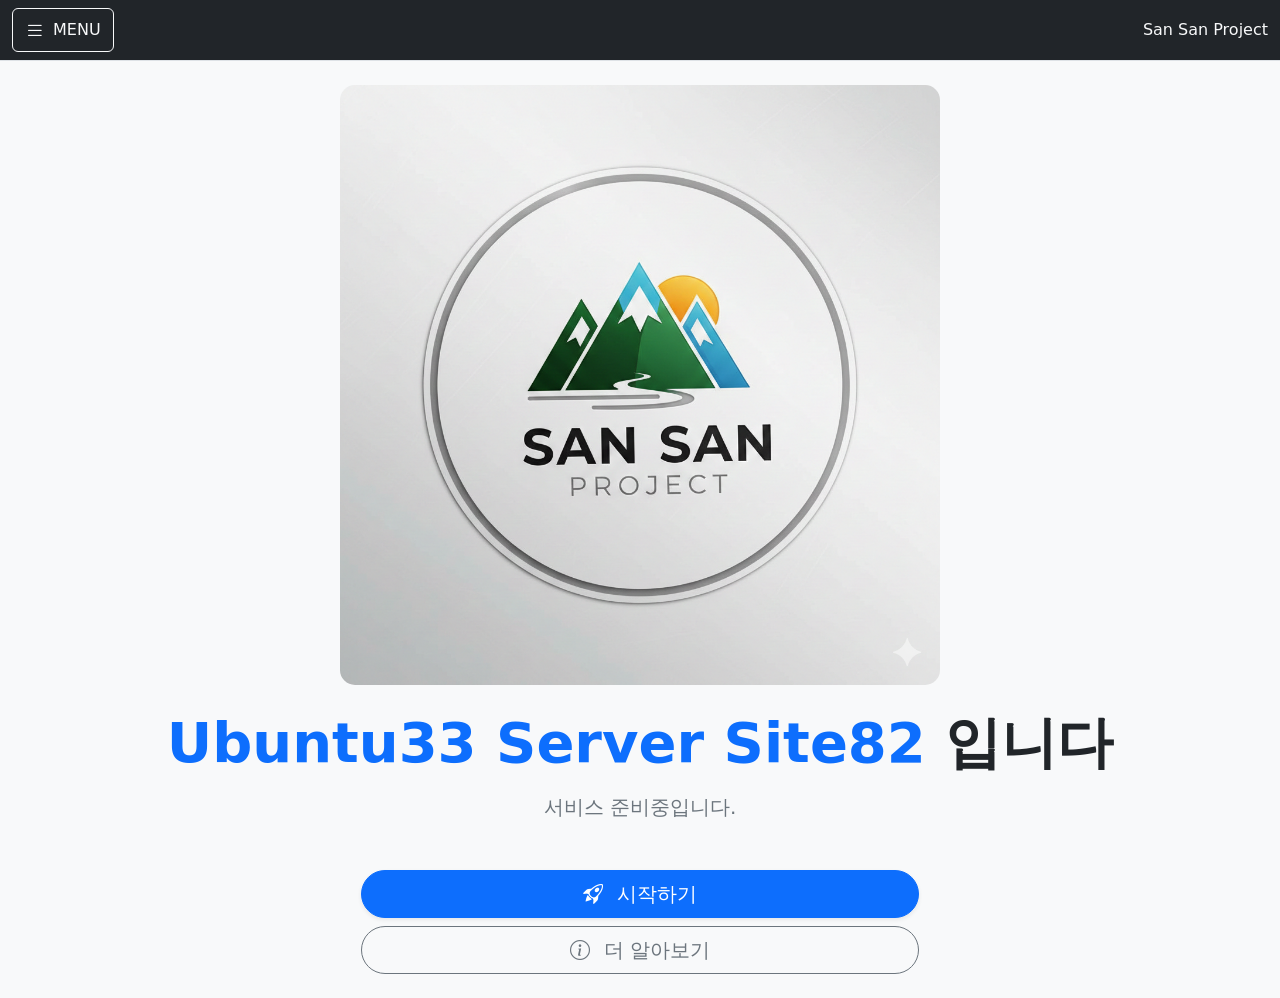
==== index.html @ 9374566d "update" ====
<!doctype html>
<html lang="ko">
<head>
  <meta charset="utf-8">
  <title>San San Project</title>
  <meta name="viewport" content="width=device-width, initial-scale=1">

  <link href="https://cdn.jsdelivr.net/npm/bootstrap@5.3.3/dist/css/bootstrap.min.css" rel="stylesheet">
  <link href="https://cdn.jsdelivr.net/npm/bootstrap-icons@1.11.3/font/bootstrap-icons.css" rel="stylesheet">
  <link href="/assets/css/style.css" rel="stylesheet">

  <style>
  </style>
</head>

<body class="bg-light">

<div id="topbar"></div>

<div class="d-flex">

  <div id="sidebar"></div>

<main class="flex-grow-1 d-flex flex-column justify-content-center align-items-center text-center p-4" style="background-color: #f8f9fa;">
  <div class="container">
    <img src="/assets/img/ssp_logo.png" alt="프로젝트 로고" class="img-fluid mb-4" style="max-width: 600px; border-radius: 15px;">
    
    <h1 class="display-4 fw-bold text-dark mb-3">
      <span class="text-primary">Ubuntu33 Server Site82</span> 입니다
    </h1>
    <p class="lead text-secondary mb-5">
      서비스 준비중입니다.
    </p>
    
    <div class="d-grid gap-2 col-6 mx-auto">
      <a href="" class="btn btn-primary btn-lg rounded-pill shadow-sm">
        <i class="bi bi-rocket-takeoff me-2"></i> 시작하기
      </a>
      <a href="" class="btn btn-outline-secondary btn-lg rounded-pill">
        <i class="bi bi-info-circle me-2"></i> 더 알아보기
      </a>
    </div>
  </div>
</main>
</div>

<script>

fetch("topbar.html")
  .then(res => res.text())
  .then(html => {
    document.getElementById("topbar").innerHTML = html;
  });

fetch("sidebar.html")
  .then(res => res.text())
  .then(html => {
    const sidebar = document.getElementById("sidebar");
    sidebar.innerHTML = html;

    // 🔥 sidebar가 DOM에 들어간 뒤 실행
    document.querySelectorAll('.nav-link').forEach(link => {
      if (link.getAttribute("href") === location.pathname.split('/').pop()) {
        link.classList.add('active');
      }
    });
  });
</script>

<script src="https://cdn.jsdelivr.net/npm/bootstrap@5.3.3/dist/js/bootstrap.bundle.min.js"></script>


</body>
</html>
---- assets/css/style.css ----
:root {
  --sidebar-width: 240px;
}

/* 전체 레이아웃 */
body {
  min-height: 100vh;
  background-color: #f8f9fa;
}

.layout {
  display: flex;
  min-height: 100vh;
}

/* 사이드바 */
.sidebar {
  width: var(--sidebar-width);
  min-width: var(--sidebar-width);
  max-width: var(--sidebar-width);
}

/* Topbar 높이 보정 (선택) */
.navbar {
  min-height: 56px;
}

/* 메인 콘텐츠 */
.main {
  flex-grow: 1;
  padding-top: 1rem;
}

/* 사이드바 메뉴 */
.sidebar .nav-link {
  color: #adb5bd;
}

.sidebar .nav-link.active,
.sidebar .nav-link:hover {
  color: #fff;
  background-color: #495057;
}

/* 아이콘 크게 */
.icon-lg {
  font-size: 3rem;
}

/* 모바일 */
@media (max-width: 767px) {
  .sidebar {
    width: var(--sidebar-width);
  }
}
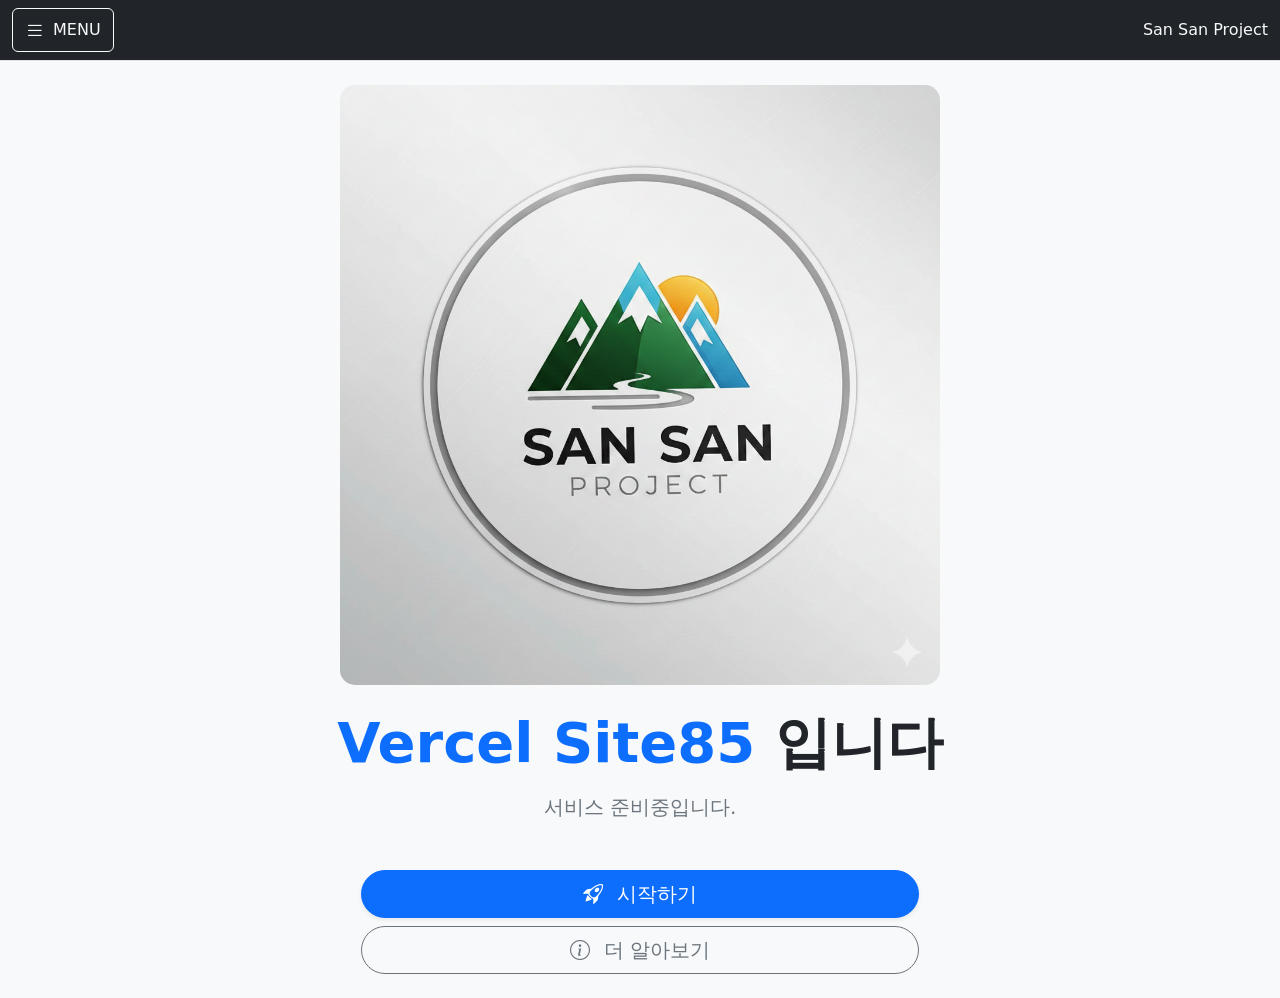
==== commit 805571ba: "update" ====
--- a/index.html
+++ b/index.html
@@ -26,7 +26,7 @@
     <img src="/assets/img/ssp_logo.png" alt="프로젝트 로고" class="img-fluid mb-4" style="max-width: 600px; border-radius: 15px;">
     
     <h1 class="display-4 fw-bold text-dark mb-3">
-      <span class="text-primary">Ubuntu33 Server Site82</span> 입니다
+      <span class="text-primary">Vercel Site85</span> 입니다
     </h1>
     <p class="lead text-secondary mb-5">
       서비스 준비중입니다.
